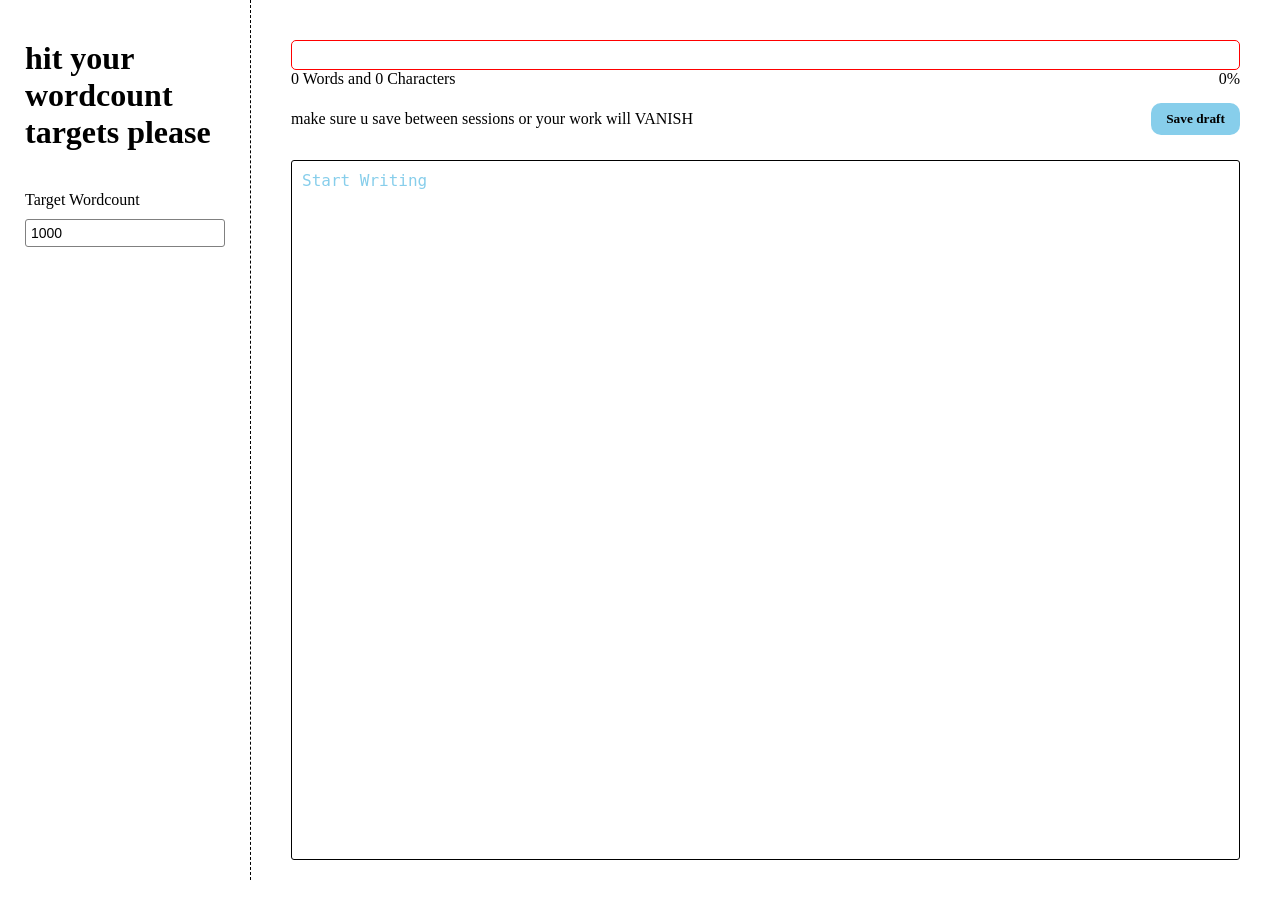
==== index.html @ e0fa6b4b "i forgot the head" ====
<!Doctype HTML>
<head>
  <title>kai's wordcounter</title>
   <link rel="stylesheet" href="style.css">
</head>

<script src="script.js"></script>

<body onload="loaddata()"> 
<div id="main">
  <div id="menu" class="col">
    <h1>
      hit your wordcount targets please
    </h1>
    <div id="settings">
       <label for="wordtarget">Target Wordcount </label>
       <input id="wordtarget" type="number" value="1000"  min="1" max="100000" step="50" placeholder="100">
     </div>
      
  </div>
  <!-- 
<div class="settings">
  <label for="maxwords">Max. Words </label>
  <input id="maxwords" type="number" value="100"  min="1" max="100000" step="50">
  </div>
  -->
  <div id="container" class="col">

      <progress id="prog" value="0" max="100"> </progress>
      <div id="counters">
       
      <p class="result">
            <span id="word">0</span> Words and
            <span id="char">0</span> Characters
        </p>
        
          <p class="result">
             <span id="progpercentage">0</span>%
        </p>
  </div>
 <div class="row">
      <p id="reminder"> make sure u save between sessions or your work will VANISH </p>
   <button type="button" onclick="savetext()">
        <p>
          Save draft
        </p>
    </button>  
    </div>
      <textarea id="project" placeholder="Start Writing"></textarea>
   
  </div>
  
  </div>
</body>
---- style.css ----
body{padding:0px; margin:0; height:100vh; }
h1, p {margin:0;}

#main{display:flex; flex-direction:row;height:inherit;}


#menu {
  display:flex;
  flex-direction:column;
  max-width:200px;
  padding:40px 25px;
  margin:0 0 20px;
  border-right:1px dashed black;
  gap:40px;
}

#container {
  display:flex;
  flex-direction:column; 
  padding: 40px; 
  flex:1;
 
  }

#txt {flex-direction:row; flex:1;}
 #settings {display:flex;flex-direction:column; gap:10px}


#counters {
  display:flex; 
  flex-direction:row;
  justify-content: space-between;
}

.row 
{display:flex;
flex-direction:row;
justify-content:space-between;
gap:20px;align-items:center;margin:15px 0}

progress {
  width: 100%;
  height:30px;
  padding: 3px;
  border:1px solid red;
  background: white;
  border-radius: 5px;
  
}
progress::-webkit-progress-bar {
  background: white;
  border-radius: 3px;
}  

progress::-webkit-progress-value {  
  border-radius: 3px;
  background: red;
  transition: width 0.4s ease-in-out; 
} 

input {
  font-size:14px;
  padding:5px;
  border:1px solid grey;
  color:grey;
}
textarea{
  font-size:16px; 
  flex:1; 
padding:10px;
  margin-top:10px;
border:1px solid black;
resize:none;}

textarea, input {
  color:black;
  background-color:white;
  border-radius:3px;
}

textarea:focus, input:focus{outline:none; }

::placeholder {
  color: skyblue;
}

button {
  padding:8px 15px;
  border:none;
  background:skyblue;
  border-radius:10px;
}

button:hover{background:red; color:white;
}
button p{padding:0; margin:0; white-space:nowrap;font-family:"Times New Roman";font-weight:bold;}
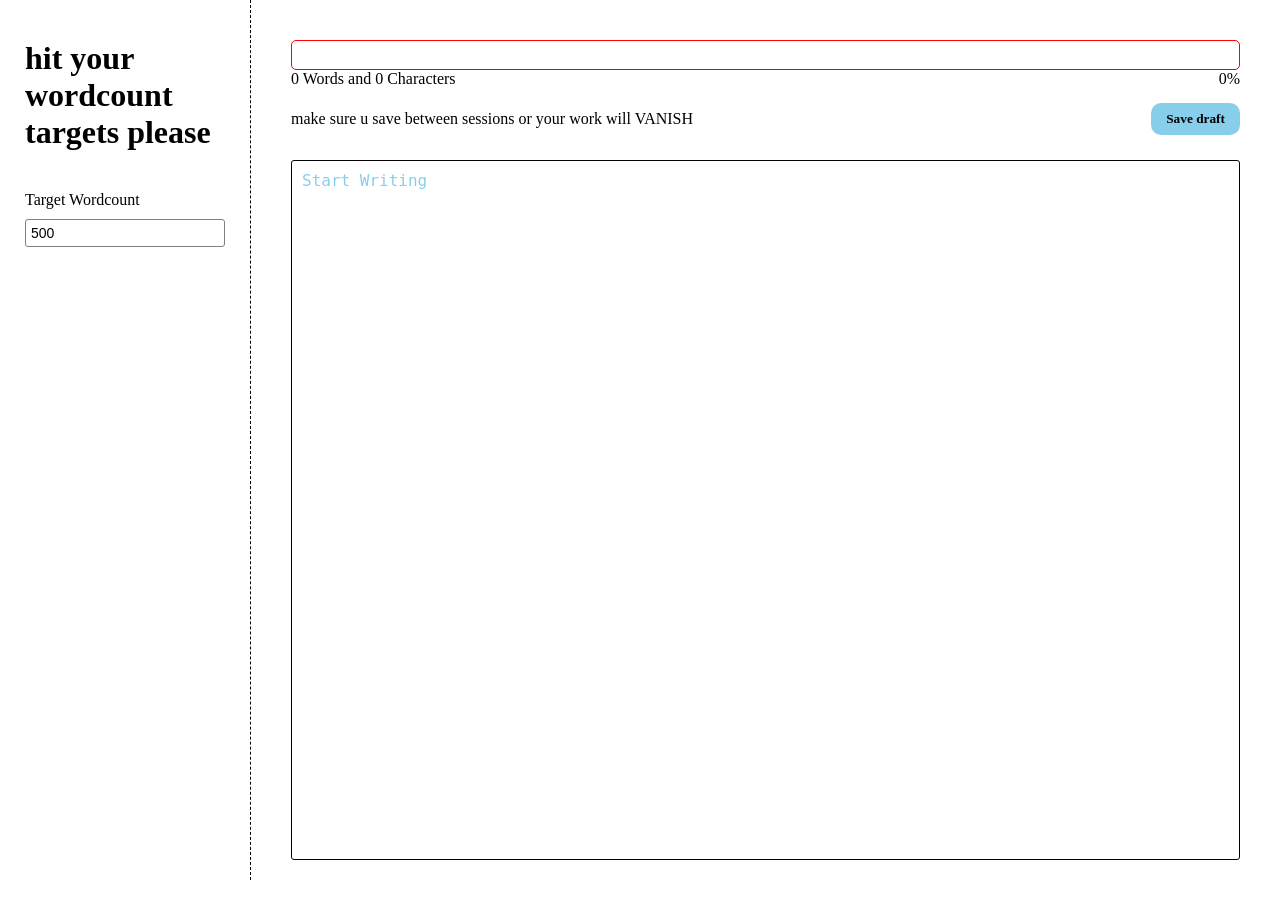
==== commit 31d996df: "adjusted word input placeholder" ====
--- a/index.html
+++ b/index.html
@@ -1,10 +1,11 @@
 <!Doctype HTML>
+<html>
 <head>
+  <meta charset="utf-8">
   <title>kai's wordcounter</title>
    <link rel="stylesheet" href="style.css">
+
 </head>
-
-<script src="script.js"></script>
 
 <body onload="loaddata()"> 
 <div id="main">
@@ -14,7 +15,7 @@
     </h1>
     <div id="settings">
        <label for="wordtarget">Target Wordcount </label>
-       <input id="wordtarget" type="number" value="1000"  min="1" max="100000" step="50" placeholder="100">
+       <input id="wordtarget" type="number" value="500"  min="1" max="100000" step="50" placeholder="500">
      </div>
       
   </div>
@@ -52,3 +53,5 @@
   
   </div>
 </body>
+    <script  type="text/javascript" src="script.js"></script>
+</html>
